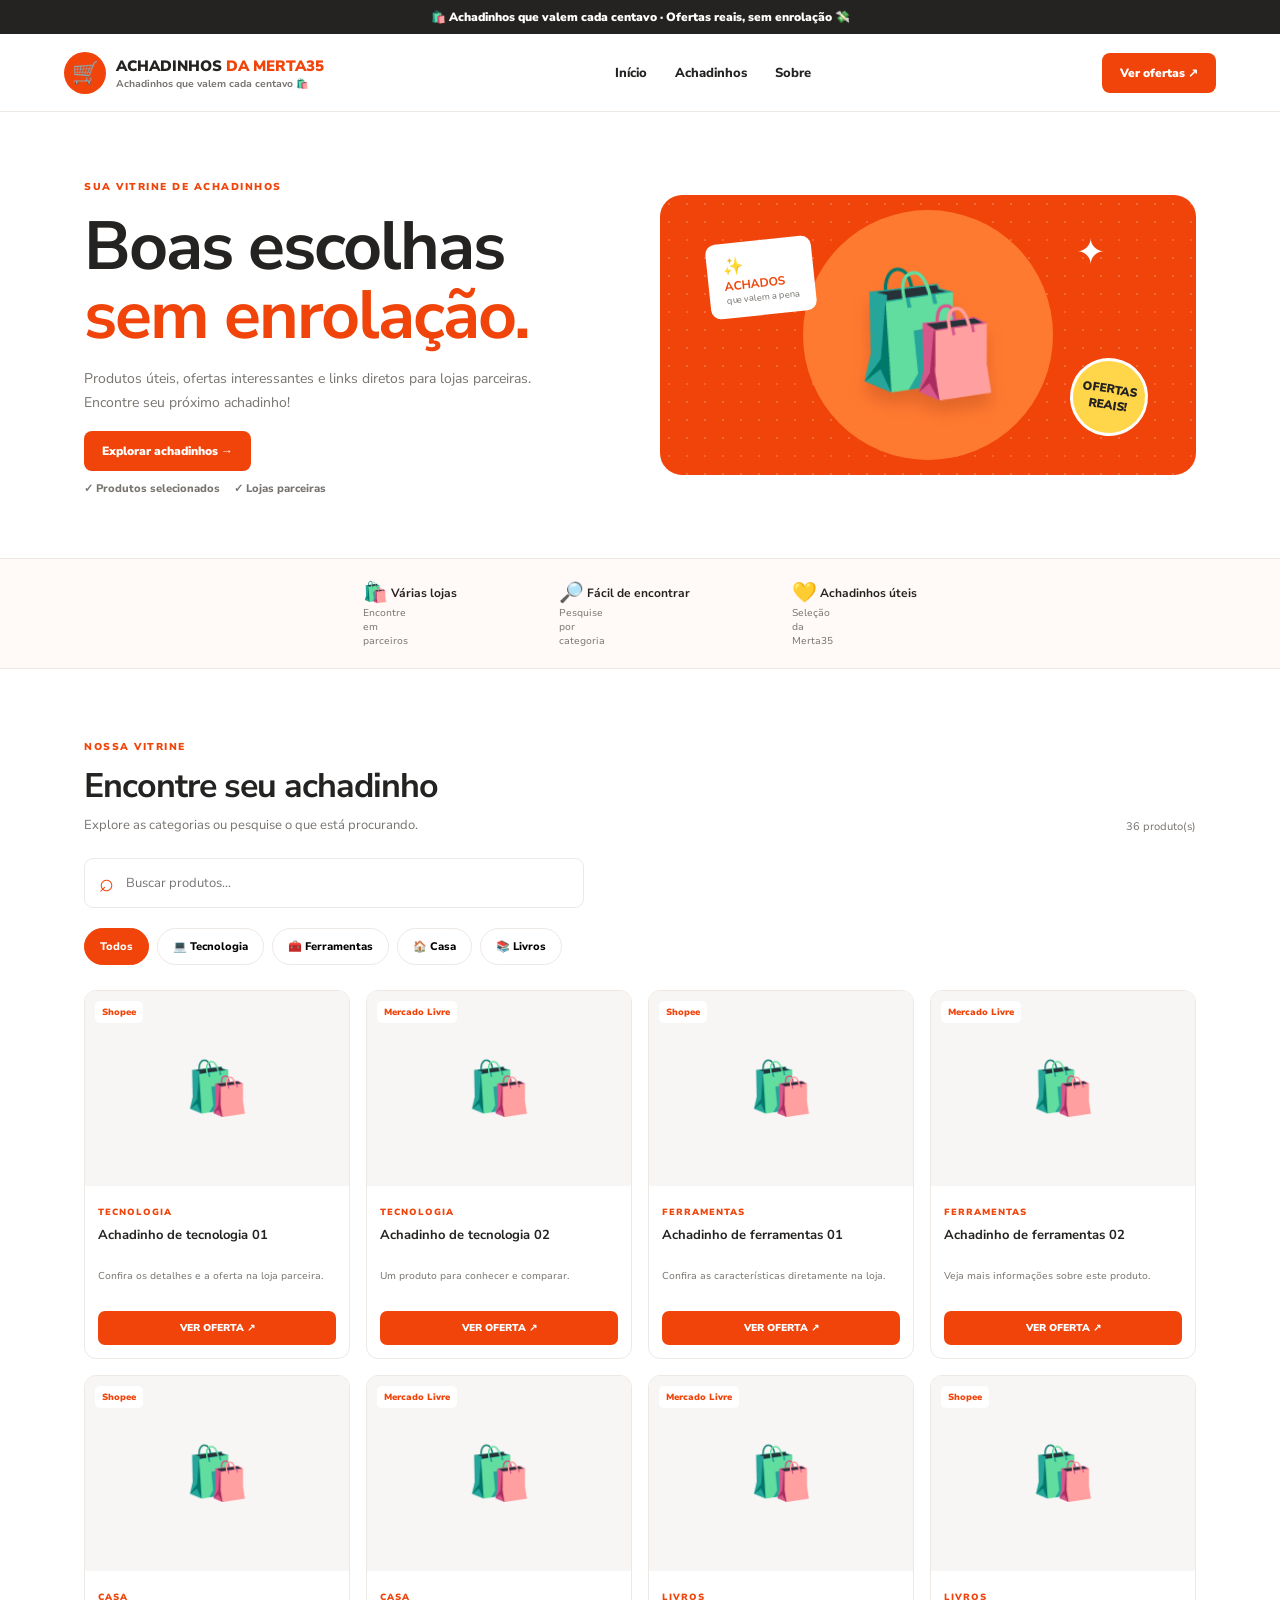
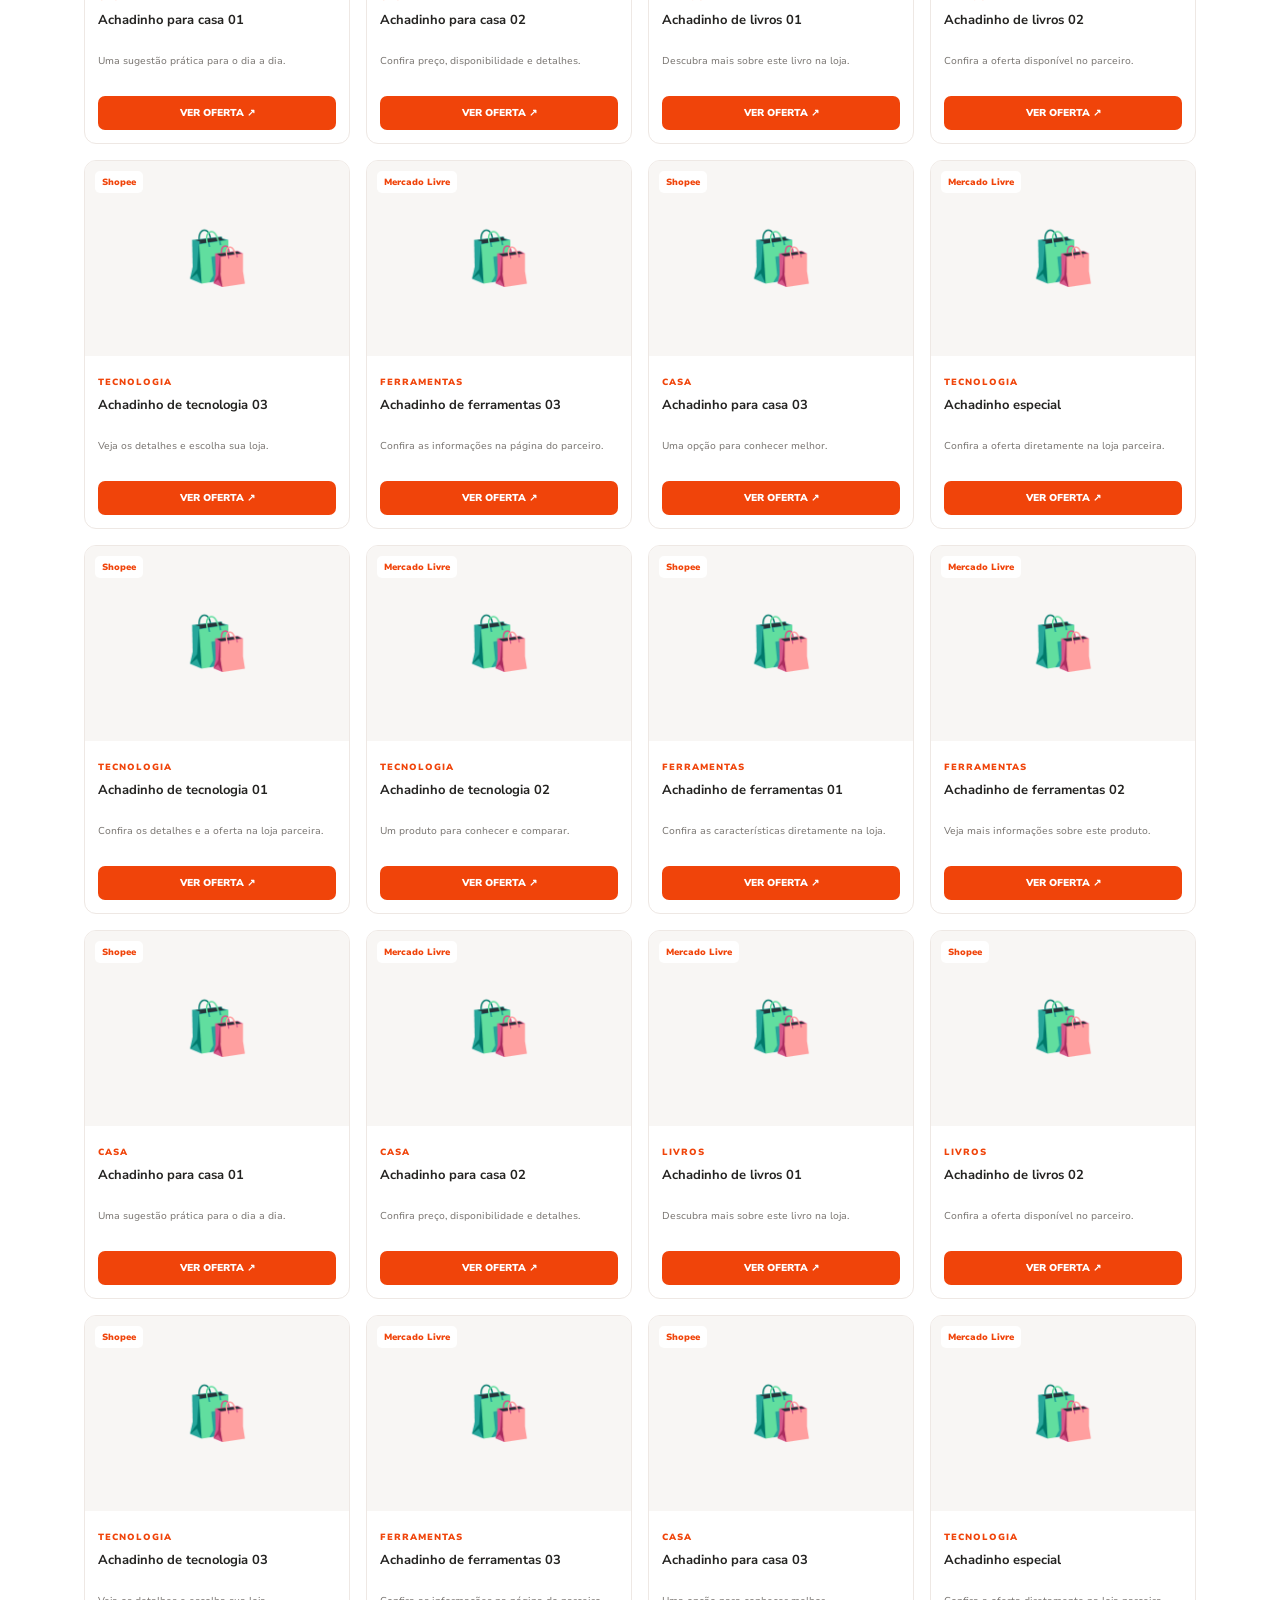
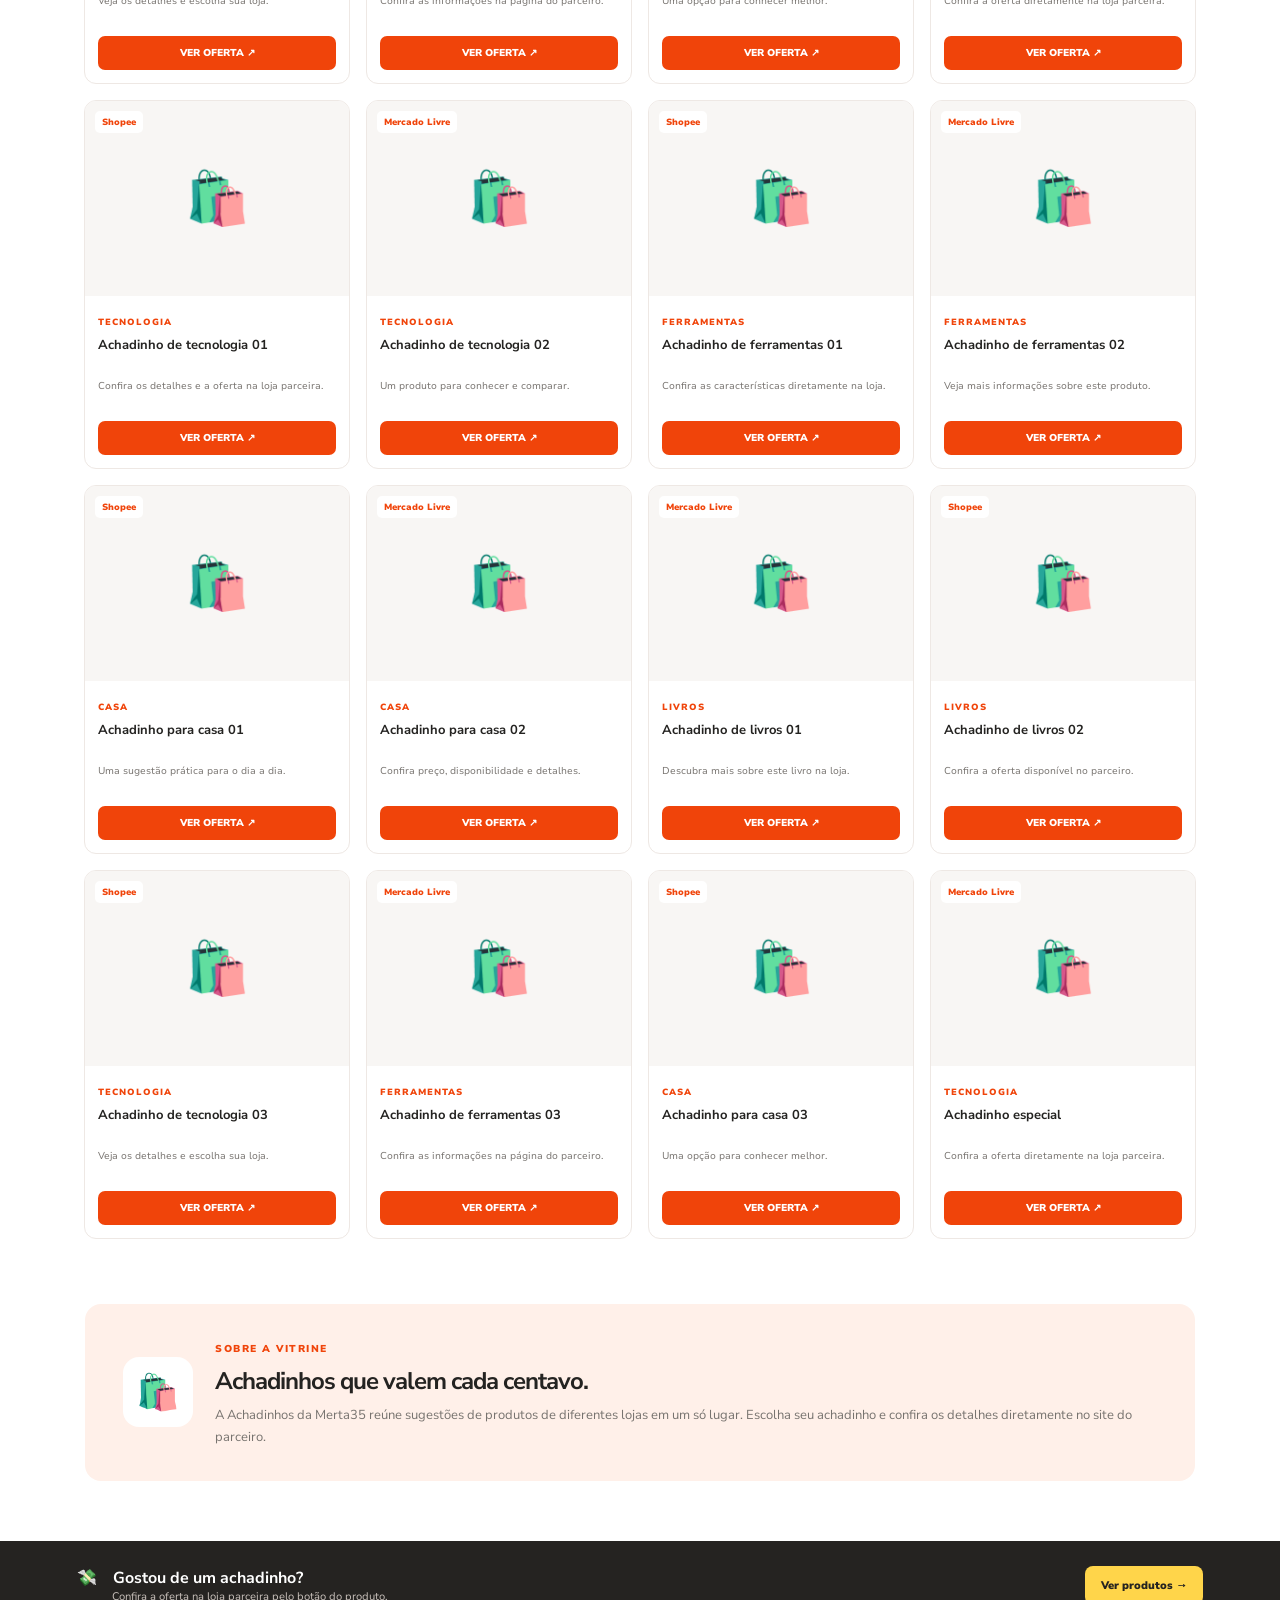
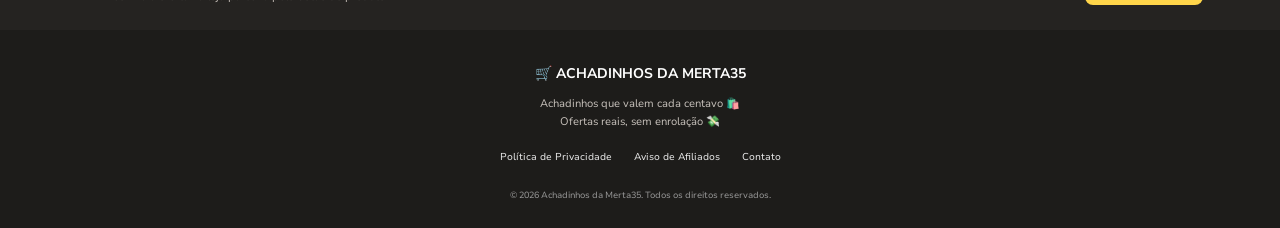
==== index.html @ c8c14bcd "Add files via upload" ====
<!doctype html>
<html lang="pt-BR"><head><meta charset="utf-8"><meta name="viewport" content="width=device-width,initial-scale=1"><meta name="description" content="Achadinhos que valem cada centavo. Ofertas reais, sem enrolação."><meta name="theme-color" content="#f0440a"><title>Achadinhos da Merta35</title><link rel="preconnect" href="https://fonts.googleapis.com"><link href="https://fonts.googleapis.com/css2?family=Nunito+Sans:wght@400;600;700;800;900&display=swap" rel="stylesheet"><link rel="stylesheet" href="style.css"></head>
<body><div class="topline">🛍️ Achadinhos que valem cada centavo · Ofertas reais, sem enrolação 💸</div>
<header><a class="brand" href="#"><span class="cart">🛒</span><span><b>ACHADINHOS <i>DA MERTA35</i></b><small>Achadinhos que valem cada centavo 🛍️</small></span></a><nav><a href="#inicio">Início</a><a href="#produtos">Achadinhos</a><a href="#sobre">Sobre</a></nav><a class="headbtn" href="#produtos">Ver ofertas ↗</a></header>
<main><section class="hero" id="inicio"><div><label>SUA VITRINE DE ACHADINHOS</label><h1>Boas escolhas<br><em>sem enrolação.</em></h1><p>Produtos úteis, ofertas interessantes e links diretos para lojas parceiras. Encontre seu próximo achadinho!</p><a class="btn" href="#produtos">Explorar achadinhos →</a><div class="checks">✓ Produtos selecionados　 ✓ Lojas parceiras</div></div><div class="heroart"><div class="sun"></div><div class="mini">✨<b>ACHADOS</b><small>que valem a pena</small></div><div class="bag">🛍️</div><div class="sticker">OFERTAS<br>REAIS!</div><span class="spark">✦</span></div></section>
<section class="benefits"><div>🛍️ <b>Várias lojas</b><small>Encontre em parceiros</small></div><div>🔎 <b>Fácil de encontrar</b><small>Pesquise por categoria</small></div><div>💛 <b>Achadinhos úteis</b><small>Seleção da Merta35</small></div></section>
<section class="catalog" id="produtos"><div class="heading"><div><label>NOSSA VITRINE</label><h2>Encontre seu achadinho</h2><p>Explore as categorias ou pesquise o que está procurando.</p></div><span id="count"></span></div><div class="search"><span>⌕</span><input id="search" type="search" placeholder="Buscar produtos..."></div><div class="filters"><button class="active" data-cat="Todos">Todos</button><button data-cat="Tecnologia">💻 Tecnologia</button><button data-cat="Ferramentas">🧰 Ferramentas</button><button data-cat="Casa">🏠 Casa</button><button data-cat="Livros">📚 Livros</button></div><div class="grid" id="grid"></div><div id="empty" hidden class="empty">🔎<h3>Nenhum achadinho encontrado</h3><p>Tente outro termo ou categoria.</p><button id="clear">Limpar busca</button></div></section>
<section class="about" id="sobre"><div class="abouticon">🛍️</div><div><label>SOBRE A VITRINE</label><h2>Achadinhos que valem cada centavo.</h2><p>A Achadinhos da Merta35 reúne sugestões de produtos de diferentes lojas em um só lugar. Escolha seu achadinho e confira os detalhes diretamente no site do parceiro.</p></div></section>
<section class="closing"><div><b>💸　Gostou de um achadinho?</b><small>Confira a oferta na loja parceira pelo botão do produto.</small></div><a href="#produtos">Ver produtos →</a></section></main>
<footer><b>🛒 ACHADINHOS DA MERTA35</b><p>Achadinhos que valem cada centavo 🛍️<br>Ofertas reais, sem enrolação 💸</p><div><a href="politica-de-privacidade.html">Política de Privacidade</a><a href="aviso-de-afiliados.html">Aviso de Afiliados</a><a href="mailto:meriannytavares@yahoo.com">Contato</a></div><small>© <span id="year"></span> Achadinhos da Merta35. Todos os direitos reservados.</small></footer>
<script src="produtos.js"></script><script src="script.js"></script></body></html>
---- style.css ----
:root{--o:#f0440a;--od:#d93405;--soft:#fff0e9;--ink:#242321;--muted:#77736f;--line:#eee8e4;--cream:#fffaf7;--yellow:#ffd54a}*{box-sizing:border-box}html{scroll-behavior:smooth}body{margin:0;font-family:"Nunito Sans",Arial,sans-serif;color:var(--ink)}a{text-decoration:none;color:inherit}.topline{background:#252321;color:white;text-align:center;padding:9px;font-size:12px;font-weight:900}header{height:78px;padding:0 5vw;display:flex;align-items:center;justify-content:space-between;border-bottom:1px solid var(--line);position:sticky;top:0;background:white;z-index:5}.brand{display:flex;align-items:center;gap:10px}.cart{background:var(--o);color:white;border-radius:50%;width:42px;height:42px;display:grid;place-items:center;font-size:22px}.brand b{font-size:15px;font-weight:1000}.brand i{font-style:normal;color:var(--o)}.brand small{display:block;color:var(--muted);font-size:10px;font-weight:700}nav{display:flex;gap:28px;font-size:13px;font-weight:800}nav a:hover{color:var(--o)}.headbtn,.btn{background:var(--o);color:white;padding:12px 18px;border-radius:8px;font-weight:900;font-size:12px}.hero{max-width:1160px;margin:auto;padding:62px 24px;display:grid;grid-template-columns:1fr 1fr;align-items:center;gap:40px}.hero label,.heading label,.about label{font-size:10px;letter-spacing:1.5px;font-weight:1000;color:var(--o)}h1{font-size:clamp(43px,5.5vw,68px);line-height:1.02;letter-spacing:-2px;margin:16px 0}h1 em{font-style:normal;color:var(--o)}.hero p{max-width:470px;color:var(--muted);font-size:14px;line-height:1.7;margin-bottom:25px}.checks{font-size:11px;font-weight:800;color:var(--muted);margin-top:20px}.heroart{height:280px;border-radius:22px;background:var(--o);background-image:radial-gradient(#ffffff30 1px,transparent 1px);background-size:18px 18px;display:grid;place-items:center;position:relative;overflow:hidden}.sun{position:absolute;width:250px;height:250px;border-radius:50%;background:#ff7a31}.bag{font-size:120px;z-index:1;filter:drop-shadow(0 12px 8px #8b260b40)}.mini{position:absolute;left:9%;top:16%;z-index:2;background:white;padding:12px 16px;border-radius:10px;display:flex;flex-direction:column;transform:rotate(-6deg);font-size:17px}.mini b{font-size:12px;color:var(--o)}.mini small{font-size:9px;color:var(--muted)}.sticker{position:absolute;right:9%;bottom:14%;width:78px;height:78px;border:3px solid white;border-radius:50%;background:var(--yellow);display:grid;place-content:center;text-align:center;font-size:12px;font-weight:1000;transform:rotate(9deg)}.spark{position:absolute;right:17%;top:12%;color:white;font-size:35px}.benefits{background:var(--cream);border-block:1px solid var(--line);display:flex;justify-content:center;gap:8vw;padding:20px}.benefits div{display:grid;grid-template-columns:28px auto;grid-template-rows:auto auto;align-items:center;font-size:20px}.benefits div:first-letter{grid-row:1/3}.benefits b{font-size:12px}.benefits small{font-size:10px;color:var(--muted)}.catalog{max-width:1160px;margin:auto;padding:65px 24px}.heading{display:flex;justify-content:space-between;align-items:end}.heading h2,.about h2{font-size:34px;letter-spacing:-1px;margin:7px 0}.heading p,.about p{font-size:13px;color:var(--muted);margin:0}.heading>span{font-size:11px;color:var(--muted)}.search{max-width:500px;margin-top:24px;border:1px solid var(--line);height:50px;border-radius:9px;display:flex;align-items:center;padding:0 14px;gap:10px}.search span{font-size:25px;color:var(--o)}.search input{border:0;outline:0;flex:1;font:inherit;font-size:13px}.filters{display:flex;flex-wrap:wrap;gap:8px;margin:20px 0 25px}.filters button{border:1px solid var(--line);border-radius:25px;background:white;padding:10px 15px;font:800 11px "Nunito Sans";cursor:pointer}.filters button.active,.filters button:hover{background:var(--o);border-color:var(--o);color:white}.grid{display:grid;grid-template-columns:repeat(4,1fr);gap:16px}.card{border:1px solid var(--line);border-radius:12px;overflow:hidden;transition:.2s}.card:hover{transform:translateY(-4px);box-shadow:0 12px 30px #00000010}.photo{height:195px;background:#f8f6f4;display:grid;place-items:center;position:relative}.photo img{width:100%;height:100%;object-fit:contain;padding:10px}.fallback{font-size:52px}.tag{position:absolute;top:10px;left:10px;background:white;color:var(--o);font-size:9px;font-weight:1000;padding:5px 7px;border-radius:5px}.info{padding:13px}.category{font-size:9px;color:var(--o);font-weight:1000;letter-spacing:1px;text-transform:uppercase}.info h3{font-size:13px;line-height:1.35;margin:6px 0;min-height:36px}.info p{font-size:10px;color:var(--muted);line-height:1.45;min-height:30px;margin:0 0 12px}.offer{display:block;text-align:center;background:var(--o);color:white;padding:10px;border-radius:7px;font-size:10px;font-weight:1000}.offer:hover{background:var(--od)}.empty{text-align:center;padding:45px;color:var(--muted)}.empty button{border:0;background:none;color:var(--o);font-weight:900}.about{max-width:1110px;margin:0 auto 60px;padding:32px 38px;background:var(--soft);border-radius:16px;display:flex;gap:22px;align-items:center}.abouticon{width:70px;height:70px;border-radius:16px;background:white;display:grid;place-items:center;font-size:35px;flex-shrink:0}.about h2{font-size:24px}.about p{line-height:1.7}.closing{background:#252321;color:white;padding:25px 6vw;display:flex;justify-content:space-between;align-items:center}.closing small{display:block;color:#c9c1bb;font-size:11px;margin-left:35px}.closing a{background:var(--yellow);color:#242321;padding:12px 16px;border-radius:8px;font-size:11px;font-weight:1000}footer{text-align:center;background:#1d1c1a;color:white;padding:32px 15px 24px}footer>b{font-size:14px}footer p{color:#c8c2bc;font-size:11px;line-height:1.7}footer div{display:flex;justify-content:center;gap:22px;flex-wrap:wrap;margin:18px}footer a{font-size:10px;color:#eee}footer small{font-size:9px;color:#999}
@media(max-width:850px){.grid{grid-template-columns:repeat(3,1fr)}nav{gap:14px}.hero{gap:20px}}@media(max-width:620px){.topline{font-size:9px}header{height:66px;padding:0 13px}.cart{width:36px;height:36px;font-size:19px}.brand b{font-size:12px}.brand small{font-size:8px}nav{display:none}.headbtn{font-size:10px;padding:10px}.hero{display:block;padding:40px 18px 28px}h1{font-size:46px}.hero p{font-size:12px}.heroart{height:195px;margin-top:28px}.bag{font-size:90px}.mini{padding:9px 12px}.sticker{width:65px;height:65px;font-size:10px}.benefits{gap:10px;padding:13px 7px;justify-content:space-around}.benefits div{grid-template-columns:22px auto;column-gap:4px}.benefits b{font-size:9px}.benefits small{font-size:8px}.benefits div{font-size:16px}.catalog{padding:45px 13px}.heading h2{font-size:25px}.heading p{font-size:10px;max-width:250px}.filters{gap:6px}.filters button{font-size:9px;padding:9px 11px}.grid{grid-template-columns:repeat(2,minmax(0,1fr));gap:9px}.photo{height:150px}.info{padding:9px}.info h3{font-size:11px;min-height:32px}.info p{font-size:9px;min-height:38px}.offer{font-size:9px;padding:9px 4px}.about{margin:0 13px 42px;padding:19px 15px;gap:12px;align-items:flex-start}.abouticon{width:46px;height:46px;font-size:24px}.about h2{font-size:18px}.about p{font-size:10px}.closing{padding:20px 14px;gap:10px}.closing b{font-size:12px}.closing small{font-size:9px;margin-left:27px;max-width:200px}.closing a{font-size:9px;padding:10px;white-space:nowrap}footer div{gap:12px}}
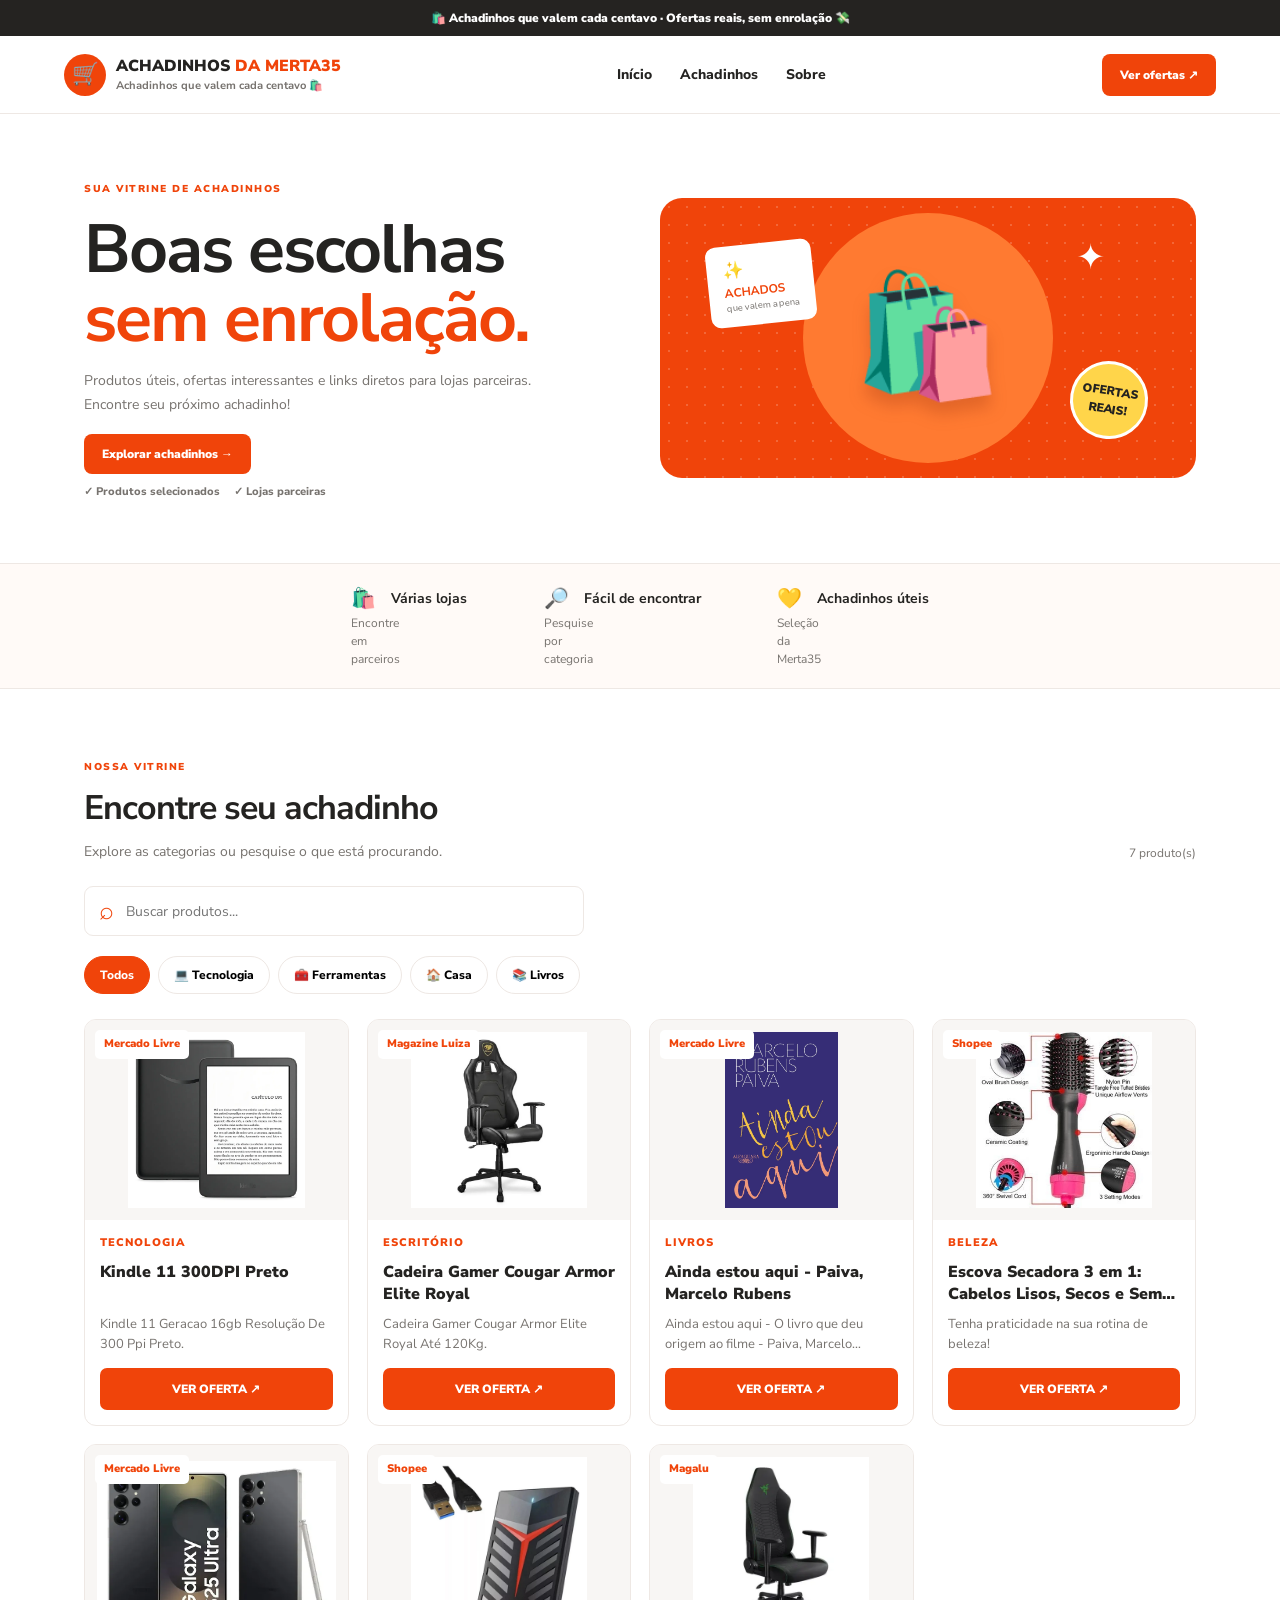
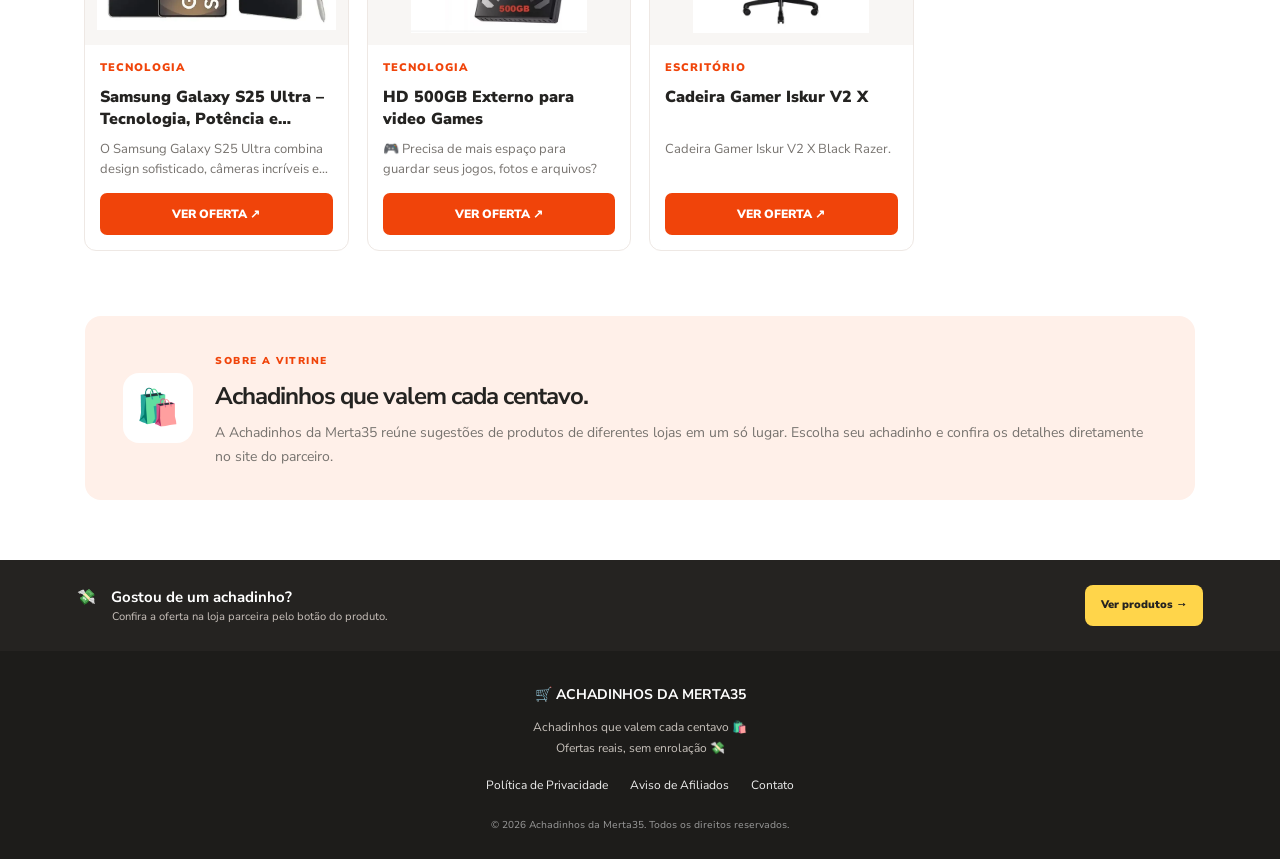
==== commit 7a4eeaa0: "Add files via upload" ====
--- a/index.html
+++ b/index.html
@@ -7,5 +7,5 @@
 <section class="catalog" id="produtos"><div class="heading"><div><label>NOSSA VITRINE</label><h2>Encontre seu achadinho</h2><p>Explore as categorias ou pesquise o que está procurando.</p></div><span id="count"></span></div><div class="search"><span>⌕</span><input id="search" type="search" placeholder="Buscar produtos..."></div><div class="filters"><button class="active" data-cat="Todos">Todos</button><button data-cat="Tecnologia">💻 Tecnologia</button><button data-cat="Ferramentas">🧰 Ferramentas</button><button data-cat="Casa">🏠 Casa</button><button data-cat="Livros">📚 Livros</button></div><div class="grid" id="grid"></div><div id="empty" hidden class="empty">🔎<h3>Nenhum achadinho encontrado</h3><p>Tente outro termo ou categoria.</p><button id="clear">Limpar busca</button></div></section>
 <section class="about" id="sobre"><div class="abouticon">🛍️</div><div><label>SOBRE A VITRINE</label><h2>Achadinhos que valem cada centavo.</h2><p>A Achadinhos da Merta35 reúne sugestões de produtos de diferentes lojas em um só lugar. Escolha seu achadinho e confira os detalhes diretamente no site do parceiro.</p></div></section>
 <section class="closing"><div><b>💸　Gostou de um achadinho?</b><small>Confira a oferta na loja parceira pelo botão do produto.</small></div><a href="#produtos">Ver produtos →</a></section></main>
-<footer><b>🛒 ACHADINHOS DA MERTA35</b><p>Achadinhos que valem cada centavo 🛍️<br>Ofertas reais, sem enrolação 💸</p><div><a href="politica-de-privacidade.html">Política de Privacidade</a><a href="aviso-de-afiliados.html">Aviso de Afiliados</a><a href="mailto:meriannytavares@yahoo.com">Contato</a></div><small>© <span id="year"></span> Achadinhos da Merta35. Todos os direitos reservados.</small></footer>
-<script src="produtos.js"></script><script src="script.js"></script></body></html>
+<footer><b>🛒 ACHADINHOS DA MERTA35</b><p>Achadinhos que valem cada centavo 🛍️<br>Ofertas reais, sem enrolação 💸</p><div><a href="politica-de-privacidade.html">Política de Privacidade</a><a href="aviso-de-afiliados.html">Aviso de Afiliados</a><a href="mailto:SEU-EMAIL-AQUI">Contato</a></div><small>© <span id="year"></span> Achadinhos da Merta35. Todos os direitos reservados.</small></footer>
+<script src="produtos.js"></script><script src="script.js"></script></body></html>
--- a/style.css
+++ b/style.css
@@ -1,2 +1,378 @@
- :root{--o:#f0440a;--od:#d93405;--soft:#fff0e9;--ink:#242321;--muted:#77736f;--line:#eee8e4;--cream:#fffaf7;--yellow:#ffd54a}*{box-sizing:border-box}html{scroll-behavior:smooth}body{margin:0;font-family:"Nunito Sans",Arial,sans-serif;color:var(--ink)}a{text-decoration:none;color:inherit}.topline{background:#252321;color:white;text-align:center;padding:9px;font-size:12px;font-weight:900}header{height:78px;padding:0 5vw;display:flex;align-items:center;justify-content:space-between;border-bottom:1px solid var(--line);position:sticky;top:0;background:white;z-index:5}.brand{display:flex;align-items:center;gap:10px}.cart{background:var(--o);color:white;border-radius:50%;width:42px;height:42px;display:grid;place-items:center;font-size:22px}.brand b{font-size:15px;font-weight:1000}.brand i{font-style:normal;color:var(--o)}.brand small{display:block;color:var(--muted);font-size:10px;font-weight:700}nav{display:flex;gap:28px;font-size:13px;font-weight:800}nav a:hover{color:var(--o)}.headbtn,.btn{background:var(--o);color:white;padding:12px 18px;border-radius:8px;font-weight:900;font-size:12px}.hero{max-width:1160px;margin:auto;padding:62px 24px;display:grid;grid-template-columns:1fr 1fr;align-items:center;gap:40px}.hero label,.heading label,.about label{font-size:10px;letter-spacing:1.5px;font-weight:1000;color:var(--o)}h1{font-size:clamp(43px,5.5vw,68px);line-height:1.02;letter-spacing:-2px;margin:16px 0}h1 em{font-style:normal;color:var(--o)}.hero p{max-width:470px;color:var(--muted);font-size:14px;line-height:1.7;margin-bottom:25px}.checks{font-size:11px;font-weight:800;color:var(--muted);margin-top:20px}.heroart{height:280px;border-radius:22px;background:var(--o);background-image:radial-gradient(#ffffff30 1px,transparent 1px);background-size:18px 18px;display:grid;place-items:center;position:relative;overflow:hidden}.sun{position:absolute;width:250px;height:250px;border-radius:50%;background:#ff7a31}.bag{font-size:120px;z-index:1;filter:drop-shadow(0 12px 8px #8b260b40)}.mini{position:absolute;left:9%;top:16%;z-index:2;background:white;padding:12px 16px;border-radius:10px;display:flex;flex-direction:column;transform:rotate(-6deg);font-size:17px}.mini b{font-size:12px;color:var(--o)}.mini small{font-size:9px;color:var(--muted)}.sticker{position:absolute;right:9%;bottom:14%;width:78px;height:78px;border:3px solid white;border-radius:50%;background:var(--yellow);display:grid;place-content:center;text-align:center;font-size:12px;font-weight:1000;transform:rotate(9deg)}.spark{position:absolute;right:17%;top:12%;color:white;font-size:35px}.benefits{background:var(--cream);border-block:1px solid var(--line);display:flex;justify-content:center;gap:8vw;padding:20px}.benefits div{display:grid;grid-template-columns:28px auto;grid-template-rows:auto auto;align-items:center;font-size:20px}.benefits div:first-letter{grid-row:1/3}.benefits b{font-size:12px}.benefits small{font-size:10px;color:var(--muted)}.catalog{max-width:1160px;margin:auto;padding:65px 24px}.heading{display:flex;justify-content:space-between;align-items:end}.heading h2,.about h2{font-size:34px;letter-spacing:-1px;margin:7px 0}.heading p,.about p{font-size:13px;color:var(--muted);margin:0}.heading>span{font-size:11px;color:var(--muted)}.search{max-width:500px;margin-top:24px;border:1px solid var(--line);height:50px;border-radius:9px;display:flex;align-items:center;padding:0 14px;gap:10px}.search span{font-size:25px;color:var(--o)}.search input{border:0;outline:0;flex:1;font:inherit;font-size:13px}.filters{display:flex;flex-wrap:wrap;gap:8px;margin:20px 0 25px}.filters button{border:1px solid var(--line);border-radius:25px;background:white;padding:10px 15px;font:800 11px "Nunito Sans";cursor:pointer}.filters button.active,.filters button:hover{background:var(--o);border-color:var(--o);color:white}.grid{display:grid;grid-template-columns:repeat(4,1fr);gap:16px}.card{border:1px solid var(--line);border-radius:12px;overflow:hidden;transition:.2s}.card:hover{transform:translateY(-4px);box-shadow:0 12px 30px #00000010}.photo{height:195px;background:#f8f6f4;display:grid;place-items:center;position:relative}.photo img{width:100%;height:100%;object-fit:contain;padding:10px}.fallback{font-size:52px}.tag{position:absolute;top:10px;left:10px;background:white;color:var(--o);font-size:9px;font-weight:1000;padding:5px 7px;border-radius:5px}.info{padding:13px}.category{font-size:9px;color:var(--o);font-weight:1000;letter-spacing:1px;text-transform:uppercase}.info h3{font-size:13px;line-height:1.35;margin:6px 0;min-height:36px}.info p{font-size:10px;color:var(--muted);line-height:1.45;min-height:30px;margin:0 0 12px}.offer{display:block;text-align:center;background:var(--o);color:white;padding:10px;border-radius:7px;font-size:10px;font-weight:1000}.offer:hover{background:var(--od)}.empty{text-align:center;padding:45px;color:var(--muted)}.empty button{border:0;background:none;color:var(--o);font-weight:900}.about{max-width:1110px;margin:0 auto 60px;padding:32px 38px;background:var(--soft);border-radius:16px;display:flex;gap:22px;align-items:center}.abouticon{width:70px;height:70px;border-radius:16px;background:white;display:grid;place-items:center;font-size:35px;flex-shrink:0}.about h2{font-size:24px}.about p{line-height:1.7}.closing{background:#252321;color:white;padding:25px 6vw;display:flex;justify-content:space-between;align-items:center}.closing small{display:block;color:#c9c1bb;font-size:11px;margin-left:35px}.closing a{background:var(--yellow);color:#242321;padding:12px 16px;border-radius:8px;font-size:11px;font-weight:1000}footer{text-align:center;background:#1d1c1a;color:white;padding:32px 15px 24px}footer>b{font-size:14px}footer p{color:#c8c2bc;font-size:11px;line-height:1.7}footer div{display:flex;justify-content:center;gap:22px;flex-wrap:wrap;margin:18px}footer a{font-size:10px;color:#eee}footer small{font-size:9px;color:#999}
+ :root{--o:#f0440a;--od:#d93405;--soft:#fff0e9;--ink:#242321;--muted:#77736f;--line:#eee8e4;--cream:#fffaf7;--yellow:#ffd54a}*{box-sizing:border-box}html{scroll-behavior:smooth}body{margin:0;font-family:"Nunito Sans",Arial,sans-serif;color:var(--ink)}a{text-decoration:none;color:inherit}.topline{background:#252321;color:white;text-align:center;padding:9px;font-size:12px;font-weight:900}header{height:78px;padding:0 5vw;display:flex;align-items:center;justify-content:space-between;border-bottom:1px solid var(--line);position:sticky;top:0;background:white;z-index:5}.brand{display:flex;align-items:center;gap:10px}.cart{background:var(--o);color:white;border-radius:50%;width:42px;height:42px;display:grid;place-items:center;font-size:22px}.brand b{font-size:15px;font-weight:1000}.brand i{font-style:normal;color:var(--o)}.brand small{display:block;color:var(--muted);font-size:10px;font-weight:700}nav{display:flex;gap:28px;font-size:13px;font-weight:800}nav a:hover{color:var(--o)}.headbtn,.btn{background:var(--o);color:white;padding:12px 18px;border-radius:8px;font-weight:900;font-size:12px}.hero{max-width:1160px;margin:auto;padding:62px 24px;display:grid;grid-template-columns:1fr 1fr;align-items:center;gap:40px}.hero label,.heading label,.about label{font-size:10px;letter-spacing:1.5px;font-weight:1000;color:var(--o)}h1{font-size:clamp(43px,5.5vw,68px);line-height:1.02;letter-spacing:-2px;margin:16px 0}h1 em{font-style:normal;color:var(--o)}.hero p{max-width:470px;color:var(--muted);font-size:14px;line-height:1.7;margin-bottom:25px}.checks{font-size:11px;font-weight:800;color:var(--muted);margin-top:20px}.heroart{height:280px;border-radius:22px;background:var(--o);background-image:radial-gradient(#ffffff30 1px,transparent 1px);background-size:18px 18px;display:grid;place-items:center;position:relative;overflow:hidden}.sun{position:absolute;width:250px;height:250px;border-radius:50%;background:#ff7a31}.bag{font-size:120px;z-index:1;filter:drop-shadow(0 12px 8px #8b260b40)}.mini{position:absolute;left:9%;top:16%;z-index:2;background:white;padding:12px 16px;border-radius:10px;display:flex;flex-direction:column;transform:rotate(-6deg);font-size:17px}.mini b{font-size:12px;color:var(--o)}.mini small{font-size:9px;color:var(--muted)}.sticker{position:absolute;right:9%;bottom:14%;width:78px;height:78px;border:3px solid white;border-radius:50%;background:var(--yellow);display:grid;place-content:center;text-align:center;font-size:12px;font-weight:1000;transform:rotate(9deg)}.spark{position:absolute;right:17%;top:12%;color:white;font-size:35px}.benefits{background:var(--cream);border-block:1px solid var(--line);display:flex;justify-content:center;gap:8vw;padding:20px}.benefits div{display:grid;grid-template-columns:28px auto;grid-template-rows:auto auto;align-items:center;font-size:20px}.benefits div:first-letter{grid-row:1/3}.benefits b{font-size:12px}.benefits small{font-size:10px;color:var(--muted)}.catalog{max-width:1160px;margin:auto;padding:65px 24px}.heading{display:flex;justify-content:space-between;align-items:end}.heading h2,.about h2{font-size:34px;letter-spacing:-1px;margin:7px 0}.heading p,.about p{font-size:13px;color:var(--muted);margin:0}.heading>span{font-size:11px;color:var(--muted)}.search{max-width:500px;margin-top:24px;border:1px solid var(--line);height:50px;border-radius:9px;display:flex;align-items:center;padding:0 14px;gap:10px}.search span{font-size:25px;color:var(--o)}.search input{border:0;outline:0;flex:1;font:inherit;font-size:13px}.filters{display:flex;flex-wrap:wrap;gap:8px;margin:20px 0 25px}.filters button{border:1px solid var(--line);border-radius:25px;background:white;padding:10px 15px;font:800 11px "Nunito Sans";cursor:pointer}.filters button.active,.filters button:hover{background:var(--o);border-color:var(--o);color:white}.grid{display:grid;grid-template-columns:repeat(4,1fr);gap:16px}.card{border:1px solid var(--line);border-radius:12px;overflow:hidden;transition:.2s}.card:hover{transform:translateY(-4px);box-shadow:0 12px 30px #00000010}.photo{height:195px;background:#f8f6f4;display:grid;place-items:center;position:relative}.photo img{width:100%;height:100%;object-fit:contain;padding:10px}.fallback{font-size:52px}.tag{position:absolute;top:10px;left:10px;background:white;color:var(--o);font-size:9px;font-weight:1000;padding:5px 7px;border-radius:5px}.info{padding:13px}.category{font-size:9px;color:var(--o);font-weight:1000;letter-spacing:1px;text-transform:uppercase}..info h3{
+  display:block;
+  color:#242321 !important;
+  font-family:"Nunito Sans",Arial,sans-serif;
+  font-size:16px !important;
+  font-weight:900;
+  line-height:1.4;
+  margin:10px 0;
+  min-height:36px;
+  visibility:visible;
+  opacity:1;
+}.info p{font-size:10px;color:var(--muted);line-height:1.45;min-height:30px;margin:0 0 12px}.offer{display:block;text-align:center;background:var(--o);color:white;padding:10px;border-radius:7px;font-size:10px;font-weight:1000}.offer:hover{background:var(--od)}.empty{text-align:center;padding:45px;color:var(--muted)}.empty button{border:0;background:none;color:var(--o);font-weight:900}.about{max-width:1110px;margin:0 auto 60px;padding:32px 38px;background:var(--soft);border-radius:16px;display:flex;gap:22px;align-items:center}.abouticon{width:70px;height:70px;border-radius:16px;background:white;display:grid;place-items:center;font-size:35px;flex-shrink:0}.about h2{font-size:24px}.about p{line-height:1.7}.closing{background:#252321;color:white;padding:25px 6vw;display:flex;justify-content:space-between;align-items:center}.closing small{display:block;color:#c9c1bb;font-size:11px;margin-left:35px}.closing a{background:var(--yellow);color:#242321;padding:12px 16px;border-radius:8px;font-size:11px;font-weight:1000}footer{text-align:center;background:#1d1c1a;color:white;padding:32px 15px 24px}footer>b{font-size:14px}footer p{color:#c8c2bc;font-size:11px;line-height:1.7}footer div{display:flex;justify-content:center;gap:22px;flex-wrap:wrap;margin:18px}footer a{font-size:10px;color:#eee}footer small{font-size:9px;color:#999}
 @media(max-width:850px){.grid{grid-template-columns:repeat(3,1fr)}nav{gap:14px}.hero{gap:20px}}@media(max-width:620px){.topline{font-size:9px}header{height:66px;padding:0 13px}.cart{width:36px;height:36px;font-size:19px}.brand b{font-size:12px}.brand small{font-size:8px}nav{display:none}.headbtn{font-size:10px;padding:10px}.hero{display:block;padding:40px 18px 28px}h1{font-size:46px}.hero p{font-size:12px}.heroart{height:195px;margin-top:28px}.bag{font-size:90px}.mini{padding:9px 12px}.sticker{width:65px;height:65px;font-size:10px}.benefits{gap:10px;padding:13px 7px;justify-content:space-around}.benefits div{grid-template-columns:22px auto;column-gap:4px}.benefits b{font-size:9px}.benefits small{font-size:8px}.benefits div{font-size:16px}.catalog{padding:45px 13px}.heading h2{font-size:25px}.heading p{font-size:10px;max-width:250px}.filters{gap:6px}.filters button{font-size:9px;padding:9px 11px}.grid{grid-template-columns:repeat(2,minmax(0,1fr));gap:9px}.photo{height:150px}.info{padding:9px}.info h3{font-size:11px;min-height:32px}.info p{font-size:9px;min-height:38px}.offer{font-size:9px;padding:9px 4px}.about{margin:0 13px 42px;padding:19px 15px;gap:12px;align-items:flex-start}.abouticon{width:46px;height:46px;font-size:24px}.about h2{font-size:18px}.about p{font-size:10px}.closing{padding:20px 14px;gap:10px}.closing b{font-size:12px}.closing small{font-size:9px;margin-left:27px;max-width:200px}.closing a{font-size:9px;padding:10px;white-space:nowrap}footer div{gap:12px}}
+
+/* =================================
+   PADRONIZAÇÃO VISUAL DOS TEXTOS
+================================= */
+
+body {
+  font-size: 15px;
+  line-height: 1.5;
+}
+
+/* Cabeçalho */
+.topline {
+  font-size: 12px;
+}
+
+nav {
+  font-size: 14px;
+}
+
+.brand b {
+  font-size: 16px;
+}
+
+.brand small {
+  font-size: 11px;
+}
+
+/* Benefícios */
+.benefits {
+  gap: 6vw;
+}
+
+.benefits div {
+  grid-template-columns: 32px auto;
+  column-gap: 8px;
+}
+
+.benefits b {
+  font-size: 14px;
+}
+
+.benefits small {
+  font-size: 12px;
+  line-height: 1.5;
+}
+
+/* Catálogo */
+.heading p {
+  font-size: 14px;
+}
+
+.heading > span {
+  font-size: 12px;
+}
+
+.search input {
+  font-size: 14px;
+}
+
+.filters button {
+  font-size: 12px;
+}
+
+/* Cartões de produtos */
+.tag {
+  font-size: 11px;
+  padding: 6px 9px;
+}
+
+.info {
+  padding: 15px;
+}
+
+.info .category {
+  font-size: 11px;
+}
+
+.info h3 {
+  font-size: 16px !important;
+  line-height: 1.4;
+  font-weight: 900;
+  min-height: 45px;
+}
+
+.info p {
+  font-size: 13px;
+  line-height: 1.5;
+  min-height: 40px;
+}
+
+.offer {
+  font-size: 12px;
+  padding: 12px;
+}
+
+/* Rodapé e demais informações */
+.about p {
+  font-size: 14px;
+}
+
+footer p {
+  font-size: 12px;
+}
+
+footer a {
+  font-size: 12px;
+}
+
+footer small {
+  font-size: 10px;
+}
+
+/* =================================
+   AJUSTES PARA CELULARES
+================================= */
+
+@media (max-width: 620px) {
+
+  .benefits {
+    gap: 10px;
+    padding: 16px 8px;
+  }
+
+  .benefits div {
+    grid-template-columns: 22px auto;
+    column-gap: 5px;
+  }
+
+  .benefits b {
+    font-size: 11px;
+  }
+
+  .benefits small {
+    font-size: 10px;
+  }
+
+  .brand b {
+    font-size: 12px;
+  }
+
+  .info {
+    padding: 11px;
+  }
+
+  .info h3 {
+    font-size: 14px !important;
+    min-height: 40px;
+  }
+
+  .info p {
+    font-size: 12px;
+    min-height: 48px;
+  }
+
+  .info .category {
+    font-size: 10px;
+  }
+
+  .tag {
+    font-size: 10px;
+  }
+
+  .offer {
+    font-size: 11px;
+  }
+
+  .filters button {
+    font-size: 10px;
+  }
+
+  .about p {
+    font-size: 12px;
+  }
+}
+
+/* ======================================
+   PADRONIZAÇÃO DOS CARTÕES DE PRODUTOS
+====================================== */
+
+/* Grade de produtos */
+.grid {
+  display: grid;
+  grid-template-columns: repeat(4, minmax(0, 1fr));
+  grid-auto-rows: 1fr;
+  align-items: stretch;
+  gap: 18px;
+}
+
+/* Cartão */
+.card {
+  display: flex;
+  flex-direction: column;
+  height: 100%;
+  min-width: 0;
+  border-radius: 12px;
+  overflow: hidden;
+}
+
+/* Área das imagens */
+.photo {
+  width: 100%;
+  height: 200px;
+  min-height: 200px;
+  flex-shrink: 0;
+  display: grid;
+  place-items: center;
+  overflow: hidden;
+  background: #f8f6f4;
+}
+
+/* Imagens dos produtos */
+.photo img {
+  width: 100%;
+  height: 100%;
+  object-fit: contain;
+  padding: 12px;
+}
+
+/* Informações */
+.info {
+  display: flex;
+  flex-direction: column;
+  flex: 1;
+  padding: 15px;
+  min-width: 0;
+}
+
+/* Categoria */
+.info .category {
+  display: block;
+  font-size: 11px;
+  line-height: 16px;
+  min-height: 16px;
+  margin-bottom: 5px;
+}
+
+/* Nome do produto */
+.info h3 {
+  display: -webkit-box;
+  -webkit-box-orient: vertical;
+  -webkit-line-clamp: 2;
+  overflow: hidden;
+  min-height: 45px;
+  max-height: 45px;
+  font-size: 16px !important;
+  line-height: 22px;
+  font-weight: 900;
+  margin: 5px 0 8px;
+  color: #242321 !important;
+}
+
+/* Descrição */
+.info p {
+  display: -webkit-box;
+  -webkit-box-orient: vertical;
+  -webkit-line-clamp: 2;
+  overflow: hidden;
+  min-height: 40px;
+  max-height: 40px;
+  font-size: 13px;
+  line-height: 20px;
+  margin: 0 0 14px;
+}
+
+/* Botão sempre na parte inferior */
+.info .offer {
+  display: block;
+  width: 100%;
+  margin-top: auto;
+  padding: 12px 8px;
+  text-align: center;
+  font-size: 12px;
+  font-weight: 900;
+  border-radius: 7px;
+}
+
+/* ======================================
+   TABLETS
+====================================== */
+
+@media (min-width: 621px) and (max-width: 850px) {
+  .grid {
+    grid-template-columns: repeat(3, minmax(0, 1fr));
+    gap: 14px;
+  }
+
+  .photo {
+    height: 180px;
+    min-height: 180px;
+  }
+}
+
+/* ======================================
+   CELULARES
+====================================== */
+
+@media (max-width: 620px) {
+  .grid {
+    grid-template-columns: repeat(2, minmax(0, 1fr));
+    gap: 10px;
+  }
+
+  .photo {
+    height: 155px;
+    min-height: 155px;
+  }
+
+  .info {
+    padding: 11px;
+  }
+
+  .info h3 {
+    font-size: 14px !important;
+    line-height: 19px;
+    min-height: 40px;
+    max-height: 40px;
+  }
+
+  .info p {
+    font-size: 12px;
+    line-height: 18px;
+    min-height: 36px;
+    max-height: 36px;
+  }
+
+  .info .category {
+    font-size: 10px;
+  }
+
+  .info .offer {
+    font-size: 11px;
+    padding: 11px 5px;
+  }
+
+  .tag {
+    font-size: 10px;
+  }
+}
+/* Imagens completas, sem cortes */
+.photo {
+  height: 200px;
+  min-height: 200px;
+  overflow: hidden;
+  display: flex;
+  align-items: center;
+  justify-content: center;
+}
+
+.photo img {
+  display: block;
+  width: 100%;
+  height: 100%;
+  max-width: 100%;
+  max-height: 100%;
+  object-fit: contain !important;
+  object-position: center center;
+  padding: 12px;
+  box-sizing: border-box;
+}
+@media (max-width: 620px) {
+  .photo {
+    height: 155px;
+    min-height: 155px;
+  }
+}
